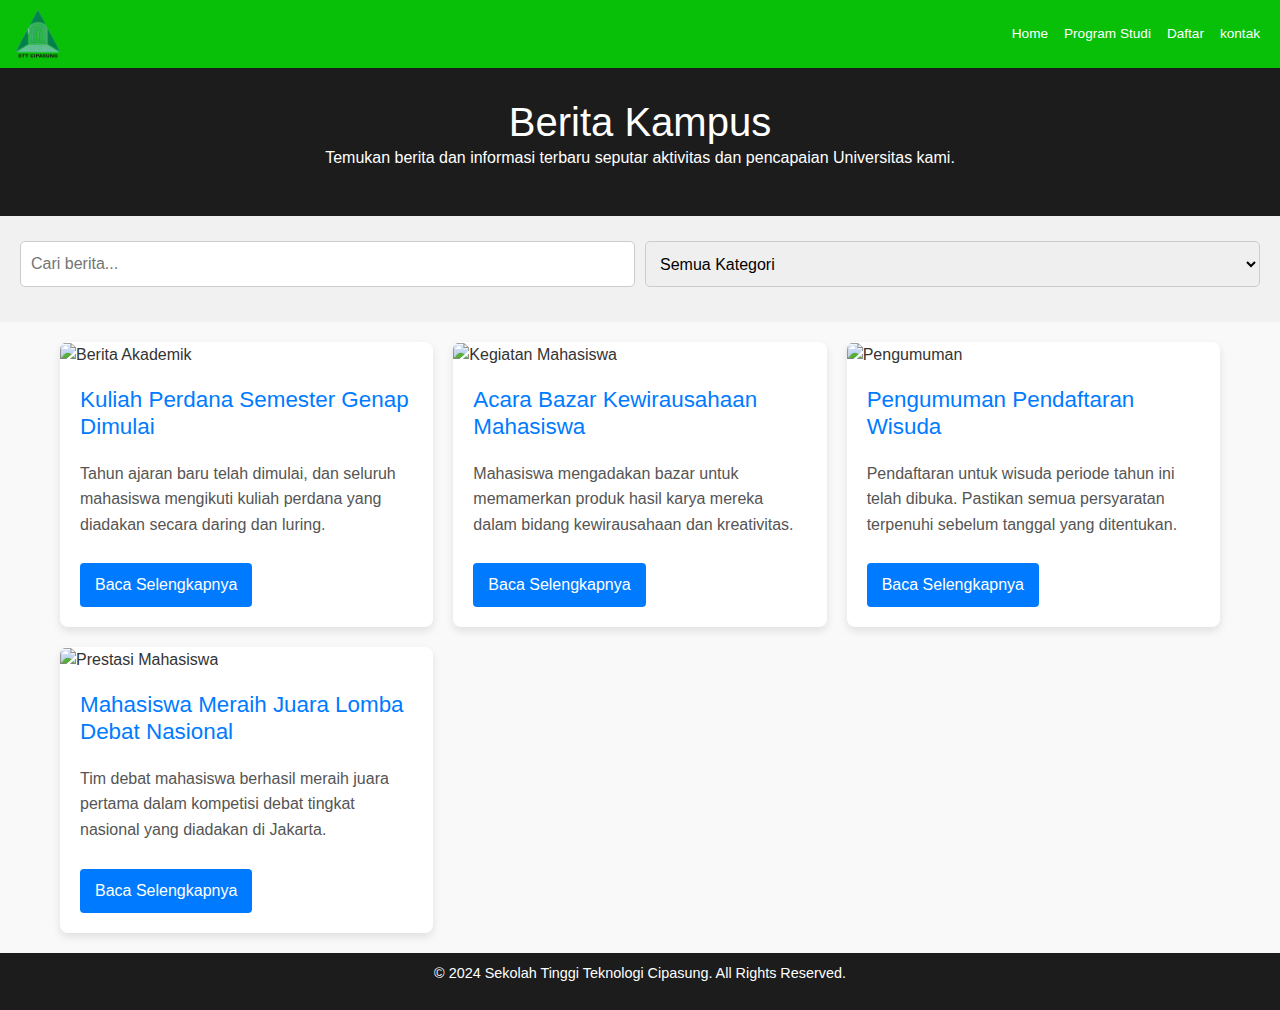
==== berita.html @ 90b67ebf "tinggal finishing" ====
<!DOCTYPE html>
<html lang="id">
<head>
    <meta charset="UTF-8">
    <meta name="viewport" content="width=device-width, initial-scale=1.0">
    <title>Berita Kampus - Sekolah Tinggi Teknologi Cipasung</title>
    <link href="https://cdn.jsdelivr.net/npm/bootstrap@5.3.3/dist/css/bootstrap.min.css" rel="stylesheet" integrity="sha384-QWTKZyjpPEjISv5WaRU9OFeRpok6YctnYmDr5pNlyT2bRjXh0JMhjY6hW+ALEwIH" crossorigin="anonymous">
    <link rel="stylesheet" href="style.css">
</head>
<body>

    <nav class="navbar navbar-expand-lg navbar-light nav py-1 small-navbar">
        <div class="container-fluid">
            <a class="navbar-brand" href="#">
                <img src="img/logo.png" alt="Bootstrap" width="50" height="50">
              </a>
            <button class="navbar-toggler" type="button" data-bs-toggle="collapse" data-bs-target="#navbarNav" aria-controls="navbarNav" aria-expanded="false" aria-label="Toggle navigation">
                <span class="navbar-toggler-icon"></span>
            </button>
            <div class="collapse navbar-collapse" id="navbarNav">
                <ul class="navbar-nav ms-auto small-nav-links">
                    <li class="nav-item">
                        <a class="nav-link" href="index.html">Home</a>
                    </li>
                    <li class="nav-item">
                        <a class="nav-link" href="programstudi.html">Program Studi</a>
                    </li>
                    <li class="nav-item">
                        <a class="nav-link" href="daftar.html">Daftar</a>
                    </li>
                    <li class="nav-item">
                        <a class="nav-link" href="kontak.html">kontak</a>
                    </li>
                </ul>
            </div>
        </div>
    </nav>

<header>
    <h1>Berita Kampus</h1>
    <p>Temukan berita dan informasi terbaru seputar aktivitas dan pencapaian Universitas kami.</p>
</header>

<!-- Search and Filter Section -->
<section class="search-filter">
    <input type="text" id="searchInput" placeholder="Cari berita..." onkeyup="searchNews()">
    
    <select id="categoryFilter" onchange="filterCategory()">
        <option value="all">Semua Kategori</option>
        <option value="akademik">Akademik</option>
        <option value="kegiatan">Kegiatan Mahasiswa</option>
        <option value="pengumuman">Pengumuman</option>
        <option value="prestasi">Prestasi</option>
    </select>
</section>

<!-- News List Section -->
<section class="news-list" id="newsList">
    <!-- Contoh Berita 1 -->
    <div class="news-card" data-category="akademik">
        <img src="akademik.jpg" alt="Berita Akademik">
        <div class="news-content">
            <h2>Kuliah Perdana Semester Genap Dimulai</h2>
            <p>Tahun ajaran baru telah dimulai, dan seluruh mahasiswa mengikuti kuliah perdana yang diadakan secara daring dan luring.</p>
            <a href="#read-more" class="btn-read-more">Baca Selengkapnya</a>
        </div>
    </div>

    <!-- Contoh Berita 2 -->
    <div class="news-card" data-category="kegiatan">
        <img src="kegiatan.jpg" alt="Kegiatan Mahasiswa">
        <div class="news-content">
            <h2>Acara Bazar Kewirausahaan Mahasiswa</h2>
            <p>Mahasiswa mengadakan bazar untuk memamerkan produk hasil karya mereka dalam bidang kewirausahaan dan kreativitas.</p>
            <a href="#read-more" class="btn-read-more">Baca Selengkapnya</a>
        </div>
    </div>

    <!-- Contoh Berita 3 -->
    <div class="news-card" data-category="pengumuman">
        <img src="pengumuman.jpg" alt="Pengumuman">
        <div class="news-content">
            <h2>Pengumuman Pendaftaran Wisuda</h2>
            <p>Pendaftaran untuk wisuda periode tahun ini telah dibuka. Pastikan semua persyaratan terpenuhi sebelum tanggal yang ditentukan.</p>
            <a href="#read-more" class="btn-read-more">Baca Selengkapnya</a>
        </div>
    </div>

    <!-- Contoh Berita 4 -->
    <div class="news-card" data-category="prestasi">
        <img src="prestasi.jpg" alt="Prestasi Mahasiswa">
        <div class="news-content">
            <h2>Mahasiswa Meraih Juara Lomba Debat Nasional</h2>
            <p>Tim debat mahasiswa berhasil meraih juara pertama dalam kompetisi debat tingkat nasional yang diadakan di Jakarta.</p>
            <a href="#read-more" class="btn-read-more">Baca Selengkapnya</a>
        </div>
    </div>
</section>

<footer>
    <p>© 2024 Sekolah Tinggi Teknologi Cipasung. All Rights Reserved.</p>
</footer>

<script src="script.js"></script>
<script src="https://cdn.jsdelivr.net/npm/bootstrap@5.3.3/dist/js/bootstrap.bundle.min.js" integrity="sha384-YvpcrYf0tY3lHB60NNkmXc5s9fDVZLESaAA55NDzOxhy9GkcIdslK1eN7N6jIeHz" crossorigin="anonymous"></script>
</body>
</html>
---- style.css ----
/* navbar */


.nav{
    background-color: rgb(7, 192, 7);
}

/* Tombol interaktif di navbar */
.small-nav-links .nav-link {
    font-size: 0.85rem;
    padding: 0.25rem 0.5rem;
    color: #fff;
    position: relative;
    transition: color 0.3s ease; /* Animasi warna */
}

/* Efek garis bawah saat di-hover */
.small-nav-links .nav-link::after {
    content: "";
    position: absolute;
    width: 0;
    height: 2px;
    background-color: #f8f9fa; /* Warna efek garis */
    left: 50%;
    bottom: 0;
    transition: width 0.3s ease, left 0.3s ease;
}

/* Efek hover */
.small-nav-links .nav-link:hover {
    color: #000000; /* Ubah warna teks saat di-hover */
}

.small-nav-links .nav-link:hover::after {
    width: 100%; /* Panjang penuh garis */
    left: 0; /* Pindahkan garis ke kiri */
}


/* Mengurangi padding dan font pada navbar */
.small-navbar {
    padding-top: 0.5rem;
    padding-bottom: 0.5rem;
}

.small-logo {
    font-size: 1rem; /* Ukuran logo lebih kecil */
}

.small-nav-links .nav-link {
    font-size: 0.85rem; /* Ukuran font lebih kecil */
    padding: 0.25rem 0.5rem; /* Mengurangi padding vertikal dan horizontal */
}

.navbar-toggler {
    padding: 0.25rem; /* Mengurangi ukuran tombol toggler pada layar kecil */
}


/* Basic Styling */
body, html {
    margin: 0;
    padding: 0;
    font-family: Arial, sans-serif;
    overflow-x: hidden;
}

.hero {
    position: relative;
    display: flex;
    align-items: center;
    justify-content: center;
    background-image: url('background-kampus.jpg');
    background-size: cover;
    background-position: center;
    height: 100vh;
    color: #fff;
    text-align: center;
    padding: 20px;
    overflow: hidden;
}

/* Overlay */
.hero-overlay {
    position: absolute;
    top: 0;
    left: 0;
    width: 100%;
    height: 100%;
    background: rgba(0, 0, 0, 0.6);
    z-index: 1;
}

/* Hero Content */
.hero-content {
    position: relative;
    z-index: 2;
    max-width: 800px;
    padding: 20px;
    animation: fadeIn 1s ease-in-out;
}

/* Heading and Description Styling */
.hero h1 {
    font-size: 3em;
    margin: 0;
    font-weight: bold;
    letter-spacing: 1px;
}

.subtitle {
    font-size: 1.5em;
    font-weight: 300;
    margin: 20px 0;
}

.description {
    font-size: 1.1em;
    line-height: 1.6;
    margin-bottom: 30px;
}

/* Buttons Styling */
.hero-buttons .btn-primary,
.hero-buttons .btn-secondary {
    padding: 12px 25px;
    border-radius: 25px;
    text-decoration: none;
    font-weight: bold;
    margin: 0 10px;
    display: inline-block;
    transition: all 0.3s ease;
}

.btn-primary {
    background-color: #007bff;
    color: #fff;
}

.btn-secondary {
    background-color: #6c757d;
    color: #fff;
}

.btn-primary:hover {
    background-color: #0056b3;
}

.btn-secondary:hover {
    background-color: #5a6268;
}

/* Animations */
@keyframes fadeIn {
    from { opacity: 0; transform: translateY(20px); }
    to { opacity: 1; transform: translateY(0); }
}

/* Responsiveness */
@media (max-width: 768px) {
    .hero h1 {
        font-size: 2.2em;
    }
    .subtitle {
        font-size: 1.2em;
    }
    .description {
        font-size: 1em;
    }
}

/* Footer Styles */
.footer {
    background-color: #1c1c1c;
    color: #ffffff;
    padding: 40px 20px;
    font-family: Arial, sans-serif;
}

.footer-container {
    display: flex;
    flex-wrap: wrap;
    max-width: 1200px;
    margin: 0 auto;
    justify-content: space-between;
}

.footer-about,
.footer-links,
.footer-contact {
    flex: 1 1 250px;
    margin-bottom: 20px;
}

.footer-about h2 {
    font-size: 1.8em;
    margin-bottom: 10px;
}

.footer-about p {
    line-height: 1.6;
    font-size: 0.9em;
    color: #b3b3b3;
}

.footer-links h3,
.footer-contact h3 {
    font-size: 1.2em;
    margin-bottom: 15px;
}

.footer-links ul {
    list-style: none;
    padding: 0;
}

.footer-links ul li {
    margin-bottom: 10px;
}

.footer-links ul li a {
    color: #b3b3b3;
    text-decoration: none;
    font-size: 0.9em;
    transition: color 0.3s ease;
}

.footer-links ul li a:hover {
    color: #007bff;
}

.footer-contact p {
    font-size: 0.9em;
    line-height: 1.6;
}

.footer-contact p i {
    margin-right: 10px;
    color: #007bff;
}

/* Social Media Icons */
.footer-social a {
    color: #ffffff;
    font-size: 1.2em;
    margin: 0 10px;
    display: inline-block;
    transition: color 0.3s ease;
}

.footer-social a:hover {
    color: #007bff;
}

/* Responsive Design */
@media (max-width: 768px) {
    .footer-container {
        flex-direction: column;
        align-items: center;
        text-align: center;
    }
    .footer-about,
    .footer-links,
    .footer-contact {
        margin-bottom: 30px;
    }
}

/* style daftar */
/* Global Styles */
body {
    font-family: Arial, sans-serif;
    background-color: #f4f4f9;
    color: #333;
    margin: 0;
    padding: 0;
}

header {
    text-align: center;
    padding: 20px;
    background-color: #1c1c1c;
    color: #ffffff;
}

h1 {
    margin: 0;
    font-size: 2em;
}

.registration-form {
    display: flex;
    justify-content: center;
    padding: 20px;
}

form {
    background: #fff;
    padding: 20px;
    border-radius: 8px;
    box-shadow: 0 4px 8px rgba(0, 0, 0, 0.2);
    width: 100%;
    max-width: 600px;
}

.form-section {
    margin-bottom: 20px;
}

h2 {
    font-size: 1.2em;
    color: #007bff;
    margin-bottom: 10px;
}

label {
    display: block;
    margin: 10px 0 5px;
}

input[type="text"],
input[type="email"],
input[type="tel"],
input[type="number"],
select {
    width: 100%;
    padding: 10px;
    margin: 5px 0 15px;
    border: 1px solid #ccc;
    border-radius: 4px;
    font-size: 1em;
}

.agreement {
    font-size: 0.9em;
    margin-top: 10px;
}

.btn-submit {
    background-color: #007bff;
    color: #fff;
    padding: 12px 20px;
    border: none;
    border-radius: 4px;
    cursor: pointer;
    font-size: 1em;
    width: 100%;
}

.btn-submit:hover {
    background-color: #0056b3;
}

/* Footer */
footer {
    text-align: center;
    padding: 10px;
    background-color: #1c1c1c;
    color: #ffffff;
    font-size: 0.9em;
}

/* Responsive */
@media (max-width: 768px) {
    form {
        padding: 15px;
    }
}

/* program studi style */
/* Basic Styling */
body {
    font-family: Arial, sans-serif;
    margin: 0;
    padding: 0;
    background-color: #f9f9f9;
    color: #333;
}

header {
    text-align: center;
    padding: 20px;
    background-color: #1c1c1c;
    color: #ffffff;
}

h1 {
    margin: 0;
    font-size: 2em;
}

.programs-section {
    padding: 20px;
    max-width: 1200px;
    margin: auto;
}

.filter {
    margin-bottom: 20px;
    text-align: center;
}

.filter label {
    font-size: 1.1em;
    margin-right: 10px;
}

.filter select {
    padding: 8px 12px;
    font-size: 1em;
    border-radius: 5px;
    border: 1px solid #ccc;
}

.programs-list {
    display: grid;
    grid-template-columns: repeat(auto-fill, minmax(250px, 1fr));
    gap: 20px;
}

/* Program Card */
.program-card {
    background-color: #ffffff;
    border-radius: 8px;
    padding: 20px;
    box-shadow: 0 4px 8px rgba(0, 0, 0, 0.1);
    transition: transform 0.3s, box-shadow 0.3s;
}

.program-card:hover {
    transform: translateY(-5px);
    box-shadow: 0 6px 12px rgba(0, 0, 0, 0.2);
}

.program-card h2 {
    font-size: 1.5em;
    color: #007bff;
    margin-top: 0;
}

.program-card p {
    font-size: 1em;
    line-height: 1.6;
    margin-bottom: 20px;
}

.btn-detail {
    text-decoration: none;
    color: #ffffff;
    background-color: #007bff;
    padding: 10px 20px;
    border-radius: 4px;
    transition: background-color 0.3s;
}

.btn-detail:hover {
    background-color: #0056b3;
}

/* Footer */
footer {
    text-align: center;
    padding: 10px;
    background-color: #1c1c1c;
    color: #ffffff;
    font-size: 0.9em;
}

/* Responsive Design */
@media (max-width: 768px) {
    .program-card h2 {
        font-size: 1.3em;
    }
}

/* kontak style */
/* Global Styles */
body {
    font-family: Arial, sans-serif;
    margin: 0;
    padding: 0;
    background-color: #f9f9f9;
    color: #333;
}

header {
    text-align: center;
    padding: 30px;
    background-color: #1c1c1c;
    color: #ffffff;
}

h1 {
    margin: 0;
    font-size: 2.5em;
}

h2 {
    font-size: 1.8em;
    color: #007bff;
    margin-bottom: 20px;
}

.contact-info {
    display: flex;
    justify-content: space-between;
    padding: 20px;
    margin: 0 auto;
    max-width: 1200px;
    flex-wrap: wrap;
}

.info {
    flex: 1;
    padding: 20px;
}

.info ul {
    list-style-type: none;
    padding-left: 0;
}

.info ul li {
    margin-bottom: 15px;
    font-size: 1.1em;
}

.info ul li i {
    margin-right: 10px;
    color: #007bff;
}

.map {
    flex: 1;
    min-width: 400px;
    height: 300px;
    border-radius: 8px;
    box-shadow: 0 4px 8px rgba(0, 0, 0, 0.1);
}

.contact-form {
    background-color: #ffffff;
    padding: 30px;
    margin: 20px auto;
    max-width: 800px;
    border-radius: 8px;
    box-shadow: 0 4px 8px rgba(0, 0, 0, 0.1);
}

.contact-form label {
    font-size: 1.1em;
    margin-bottom: 10px;
    display: block;
}

.contact-form input,
.contact-form textarea {
    width: 100%;
    padding: 12px;
    margin: 8px 0 20px 0;
    border: 1px solid #ccc;
    border-radius: 5px;
    font-size: 1em;
}

.contact-form textarea {
    resize: vertical;
}

.btn-submit {
    background-color: #007bff;
    color: #fff;
    padding: 12px 20px;
    border: none;
    border-radius: 5px;
    cursor: pointer;
    font-size: 1.2em;
}

.btn-submit:hover {
    background-color: #0056b3;
}

/* Footer */
footer {
    text-align: center;
    padding: 10px;
    background-color: #1c1c1c;
    color: #ffffff;
    font-size: 0.9em;
}

/* Responsive Design */
@media (max-width: 768px) {
    .contact-info {
        flex-direction: column;
        align-items: center;
    }

    .map {
        width: 100%;
        margin-top: 20px;
    }
}

/* berita style */
/* Basic Styling */
body {
    font-family: Arial, sans-serif;
    margin: 0;
    padding: 0;
    background-color: #f9f9f9;
    color: #333;
}

header {
    text-align: center;
    padding: 30px;
    background-color: #1c1c1c;
    color: #ffffff;
}

h1 {
    margin: 0;
    font-size: 2.5em;
}

.search-filter {
    display: flex;
    justify-content: center;
    gap: 10px;
    padding: 20px;
    background-color: #f1f1f1;
}

.search-filter input[type="text"],
.search-filter select {
    padding: 10px;
    font-size: 1em;
    border-radius: 5px;
    border: 1px solid #ccc;
}

.news-list {
    display: grid;
    grid-template-columns: repeat(auto-fill, minmax(300px, 1fr));
    gap: 20px;
    padding: 20px;
    max-width: 1200px;
    margin: auto;
}

/* News Card */
.news-card {
    background-color: #ffffff;
    border-radius: 8px;
    overflow: hidden;
    box-shadow: 0 4px 8px rgba(0, 0, 0, 0.1);
    transition: transform 0.3s, box-shadow 0.3s;
}

.news-card:hover {
    transform: translateY(-5px);
    box-shadow: 0 6px 12px rgba(0, 0, 0, 0.2);
}

.news-card img {
    width: 100%;
    height: 180px;
    object-fit: cover;
}

.news-content {
    padding: 20px;
}

.news-content h2 {
    font-size: 1.4em;
    color: #007bff;
}

.news-content p {
    font-size: 1em;
    line-height: 1.6;
    color: #555;
}

.btn-read-more {
    text-decoration: none;
    color: #ffffff;
    background-color: #007bff;
    padding: 10px 15px;
    border-radius: 4px;
    display: inline-block;
    margin-top: 10px;
    transition: background-color 0.3s;
}

.btn-read-more:hover {
    background-color: #0056b3;
}

/* Footer */
footer {
    text-align: center;
    padding: 10px;
    background-color: #1c1c1c;
    color: #ffffff;
    font-size: 0.9em;
}

/* Responsive */
@media (max-width: 768px) {
    .search-filter {
        flex-direction: column;
        gap: 15px;
    }
}

.hero-video {
    position: absolute;
    top: 50%;
    left: 50%;
    width: 100%;
    height: 100%;
    object-fit: cover;
    transform: translate(-50%, -50%);
    z-index: 1;
}

/* Overlay for darkening video */
.hero-overlay {
    position: absolute;
    top: 0;
    left: 0;
    width: 100%;
    height: 100%;
    background: rgba(0, 0, 0, 0.5); /* Adjust opacity as needed */
    z-index: 2;
}
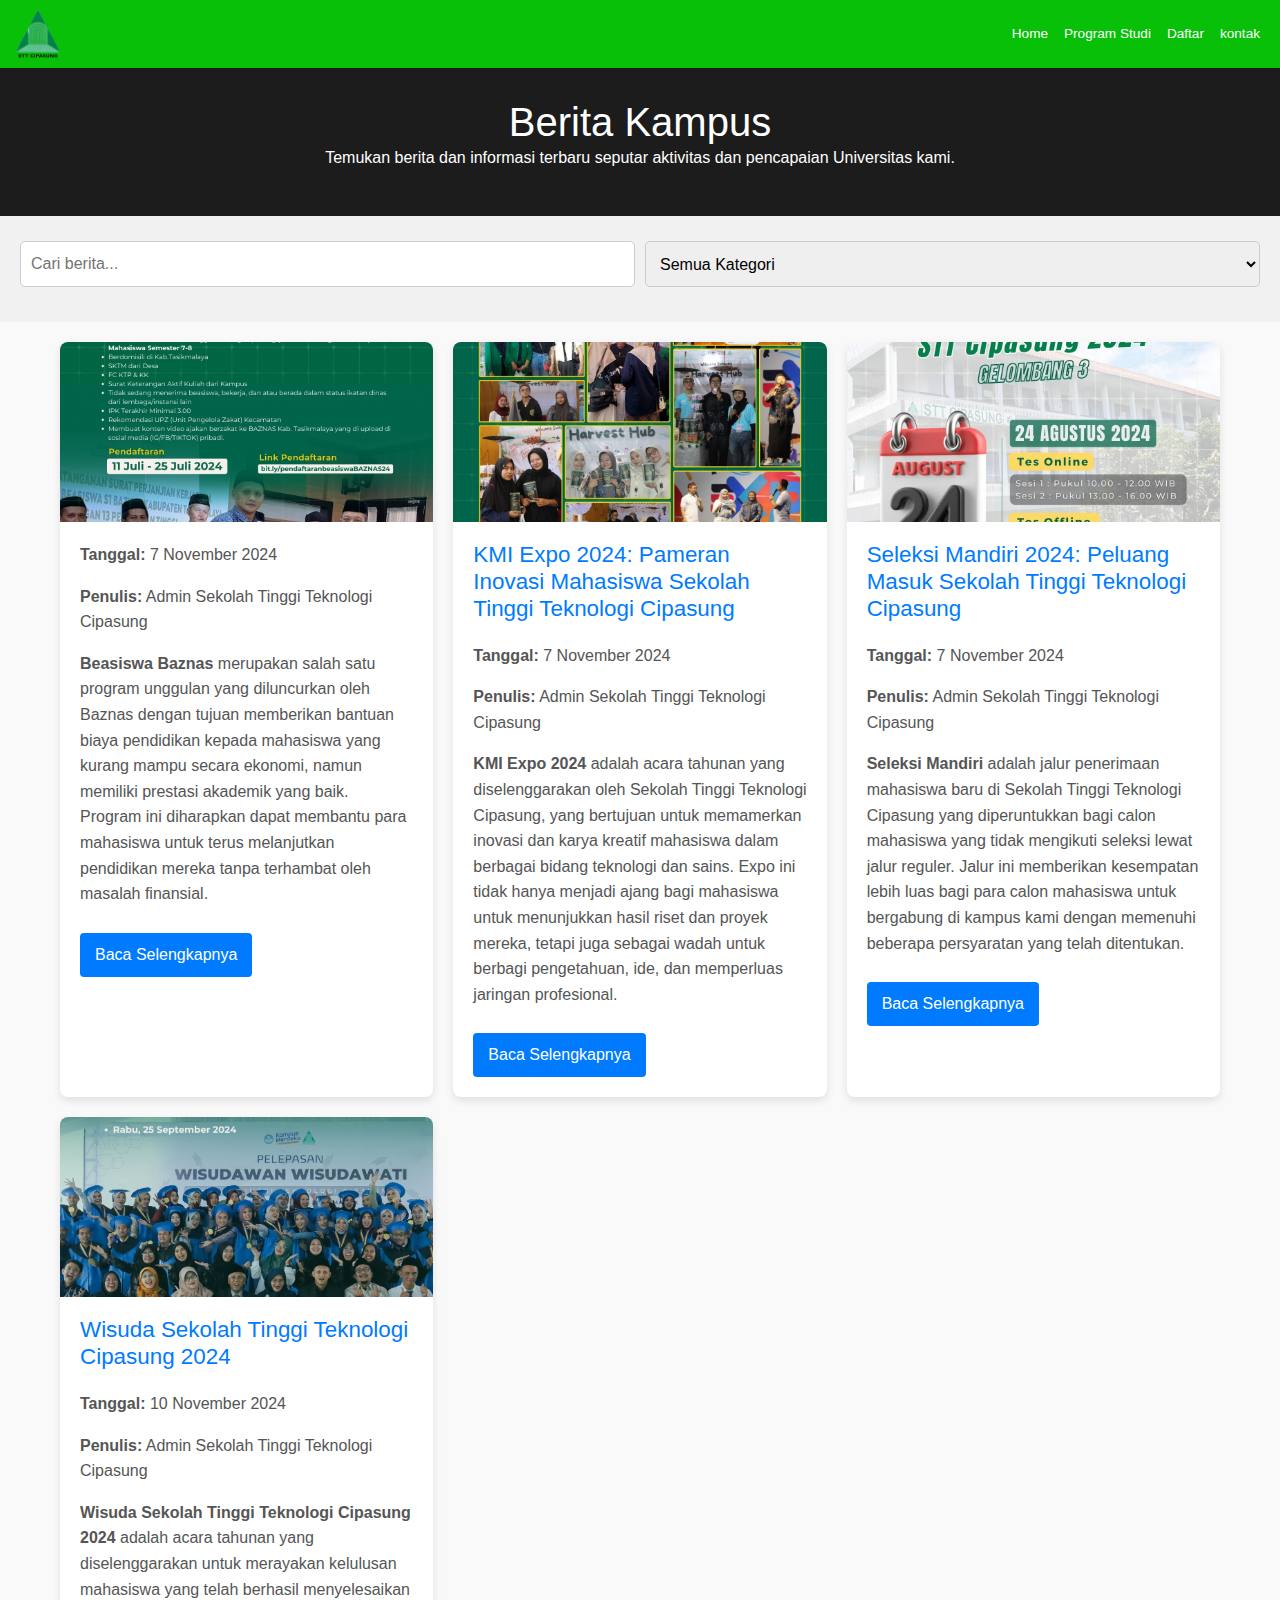
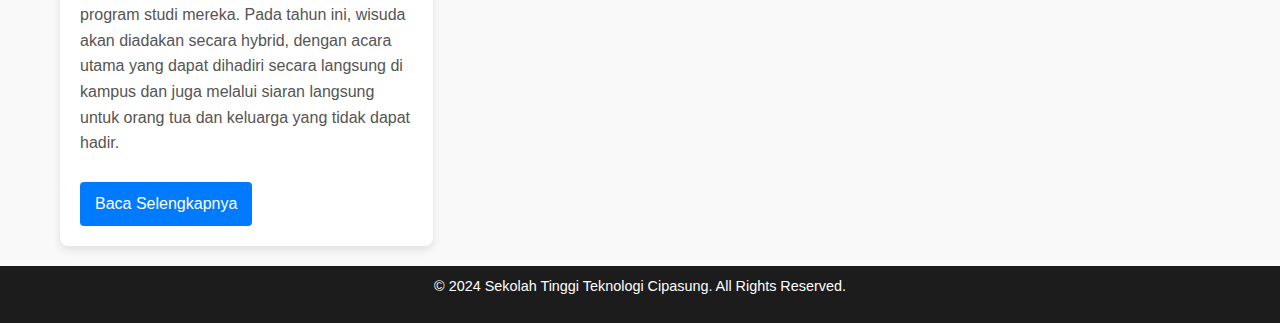
==== commit 3ea37e1c: "tambah gambar" ====
--- a/berita.html
+++ b/berita.html
@@ -50,7 +50,7 @@
         <option value="akademik">Akademik</option>
         <option value="kegiatan">Kegiatan Mahasiswa</option>
         <option value="pengumuman">Pengumuman</option>
-        <option value="prestasi">Prestasi</option>
+        <option value="prestasi">Wisuda</option>
     </select>
 </section>
 
@@ -58,40 +58,55 @@
 <section class="news-list" id="newsList">
     <!-- Contoh Berita 1 -->
     <div class="news-card" data-category="akademik">
-        <img src="akademik.jpg" alt="Berita Akademik">
+        <img src="img/beasiswabaznas.jpg" alt="Berita Akademik">
         <div class="news-content">
-            <h2>Kuliah Perdana Semester Genap Dimulai</h2>
-            <p>Tahun ajaran baru telah dimulai, dan seluruh mahasiswa mengikuti kuliah perdana yang diadakan secara daring dan luring.</p>
-            <a href="#read-more" class="btn-read-more">Baca Selengkapnya</a>
+            <p><strong>Tanggal:</strong> 7 November 2024</p>
+                    <p><strong>Penulis:</strong> Admin Sekolah Tinggi Teknologi Cipasung</p>
+                    <p>
+                        <strong>Beasiswa Baznas</strong> merupakan salah satu program unggulan yang diluncurkan oleh Baznas dengan tujuan memberikan bantuan biaya pendidikan kepada mahasiswa yang kurang mampu secara ekonomi, namun memiliki prestasi akademik yang baik. Program ini diharapkan dapat membantu para mahasiswa untuk terus melanjutkan pendidikan mereka tanpa terhambat oleh masalah finansial.
+                    </p>
+                    <a href="#read-more" class="btn-read-more">Baca Selengkapnya</a>
         </div>
     </div>
 
     <!-- Contoh Berita 2 -->
     <div class="news-card" data-category="kegiatan">
-        <img src="kegiatan.jpg" alt="Kegiatan Mahasiswa">
+        <img src="img/kmiexpo.jpg" alt="Kegiatan Mahasiswa">
         <div class="news-content">
-            <h2>Acara Bazar Kewirausahaan Mahasiswa</h2>
-            <p>Mahasiswa mengadakan bazar untuk memamerkan produk hasil karya mereka dalam bidang kewirausahaan dan kreativitas.</p>
+            <h2>KMI Expo 2024: Pameran Inovasi Mahasiswa Sekolah Tinggi Teknologi Cipasung</h2>
+            <p><strong>Tanggal:</strong> 7 November 2024</p>
+                    <p><strong>Penulis:</strong> Admin Sekolah Tinggi Teknologi Cipasung</p>
+                    <p>
+                        <strong>KMI Expo 2024</strong> adalah acara tahunan yang diselenggarakan oleh Sekolah Tinggi Teknologi Cipasung, yang bertujuan untuk memamerkan inovasi dan karya kreatif mahasiswa dalam berbagai bidang teknologi dan sains. Expo ini tidak hanya menjadi ajang bagi mahasiswa untuk menunjukkan hasil riset dan proyek mereka, tetapi juga sebagai wadah untuk berbagi pengetahuan, ide, dan memperluas jaringan profesional.
+                    </p>
             <a href="#read-more" class="btn-read-more">Baca Selengkapnya</a>
         </div>
     </div>
 
     <!-- Contoh Berita 3 -->
     <div class="news-card" data-category="pengumuman">
-        <img src="pengumuman.jpg" alt="Pengumuman">
+        <img src="img/seleksimandiri.jpg" alt="Pengumuman">
         <div class="news-content">
-            <h2>Pengumuman Pendaftaran Wisuda</h2>
-            <p>Pendaftaran untuk wisuda periode tahun ini telah dibuka. Pastikan semua persyaratan terpenuhi sebelum tanggal yang ditentukan.</p>
+            <h2>Seleksi Mandiri 2024: Peluang Masuk Sekolah Tinggi Teknologi Cipasung</h2>
+            <p><strong>Tanggal:</strong> 7 November 2024</p>
+                    <p><strong>Penulis:</strong> Admin Sekolah Tinggi Teknologi Cipasung</p>
+                    <p>
+                        <strong>Seleksi Mandiri</strong> adalah jalur penerimaan mahasiswa baru di Sekolah Tinggi Teknologi Cipasung yang diperuntukkan bagi calon mahasiswa yang tidak mengikuti seleksi lewat jalur reguler. Jalur ini memberikan kesempatan lebih luas bagi para calon mahasiswa untuk bergabung di kampus kami dengan memenuhi beberapa persyaratan yang telah ditentukan.
+                    </p>
             <a href="#read-more" class="btn-read-more">Baca Selengkapnya</a>
         </div>
     </div>
 
     <!-- Contoh Berita 4 -->
     <div class="news-card" data-category="prestasi">
-        <img src="prestasi.jpg" alt="Prestasi Mahasiswa">
+        <img src="img/wisuda.jpg" alt="Prestasi Mahasiswa">
         <div class="news-content">
-            <h2>Mahasiswa Meraih Juara Lomba Debat Nasional</h2>
-            <p>Tim debat mahasiswa berhasil meraih juara pertama dalam kompetisi debat tingkat nasional yang diadakan di Jakarta.</p>
+            <h2>Wisuda Sekolah Tinggi Teknologi Cipasung 2024</h2>
+            <p><strong>Tanggal:</strong> 10 November 2024</p>
+                    <p><strong>Penulis:</strong> Admin Sekolah Tinggi Teknologi Cipasung</p>
+                    <p>
+                        <strong>Wisuda Sekolah Tinggi Teknologi Cipasung 2024</strong> adalah acara tahunan yang diselenggarakan untuk merayakan kelulusan mahasiswa yang telah berhasil menyelesaikan program studi mereka. Pada tahun ini, wisuda akan diadakan secara hybrid, dengan acara utama yang dapat dihadiri secara langsung di kampus dan juga melalui siaran langsung untuk orang tua dan keluarga yang tidak dapat hadir.
+                    </p>
             <a href="#read-more" class="btn-read-more">Baca Selengkapnya</a>
         </div>
     </div>
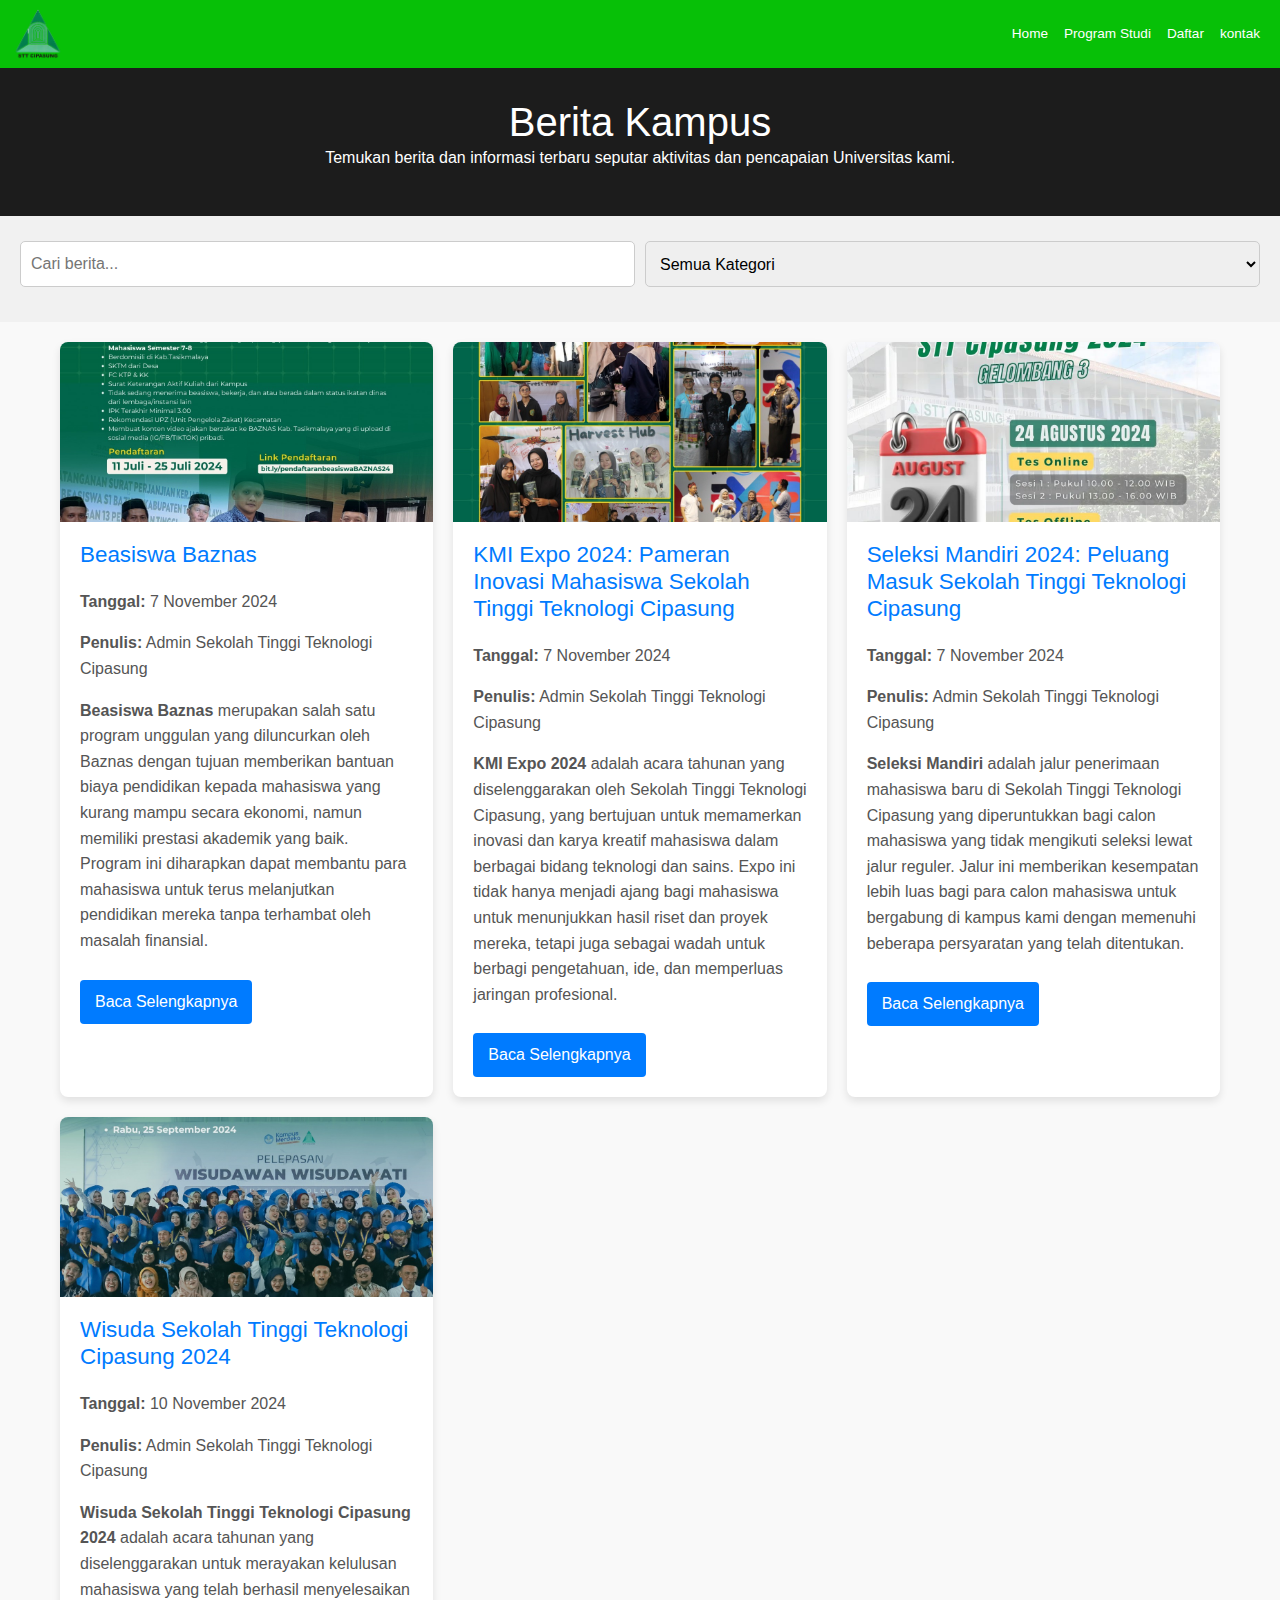
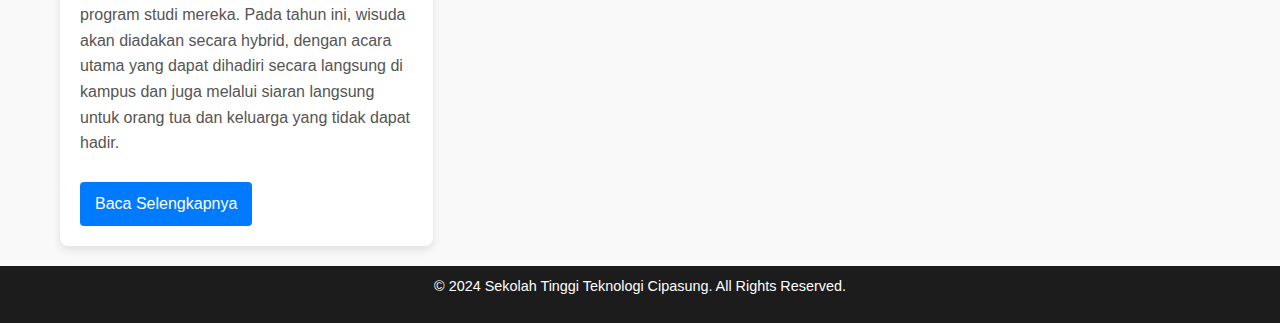
==== commit e173090f: "tambah judul" ====
--- a/berita.html
+++ b/berita.html
@@ -60,6 +60,7 @@
     <div class="news-card" data-category="akademik">
         <img src="img/beasiswabaznas.jpg" alt="Berita Akademik">
         <div class="news-content">
+            <h2>Beasiswa Baznas</h2>
             <p><strong>Tanggal:</strong> 7 November 2024</p>
                     <p><strong>Penulis:</strong> Admin Sekolah Tinggi Teknologi Cipasung</p>
                     <p>
